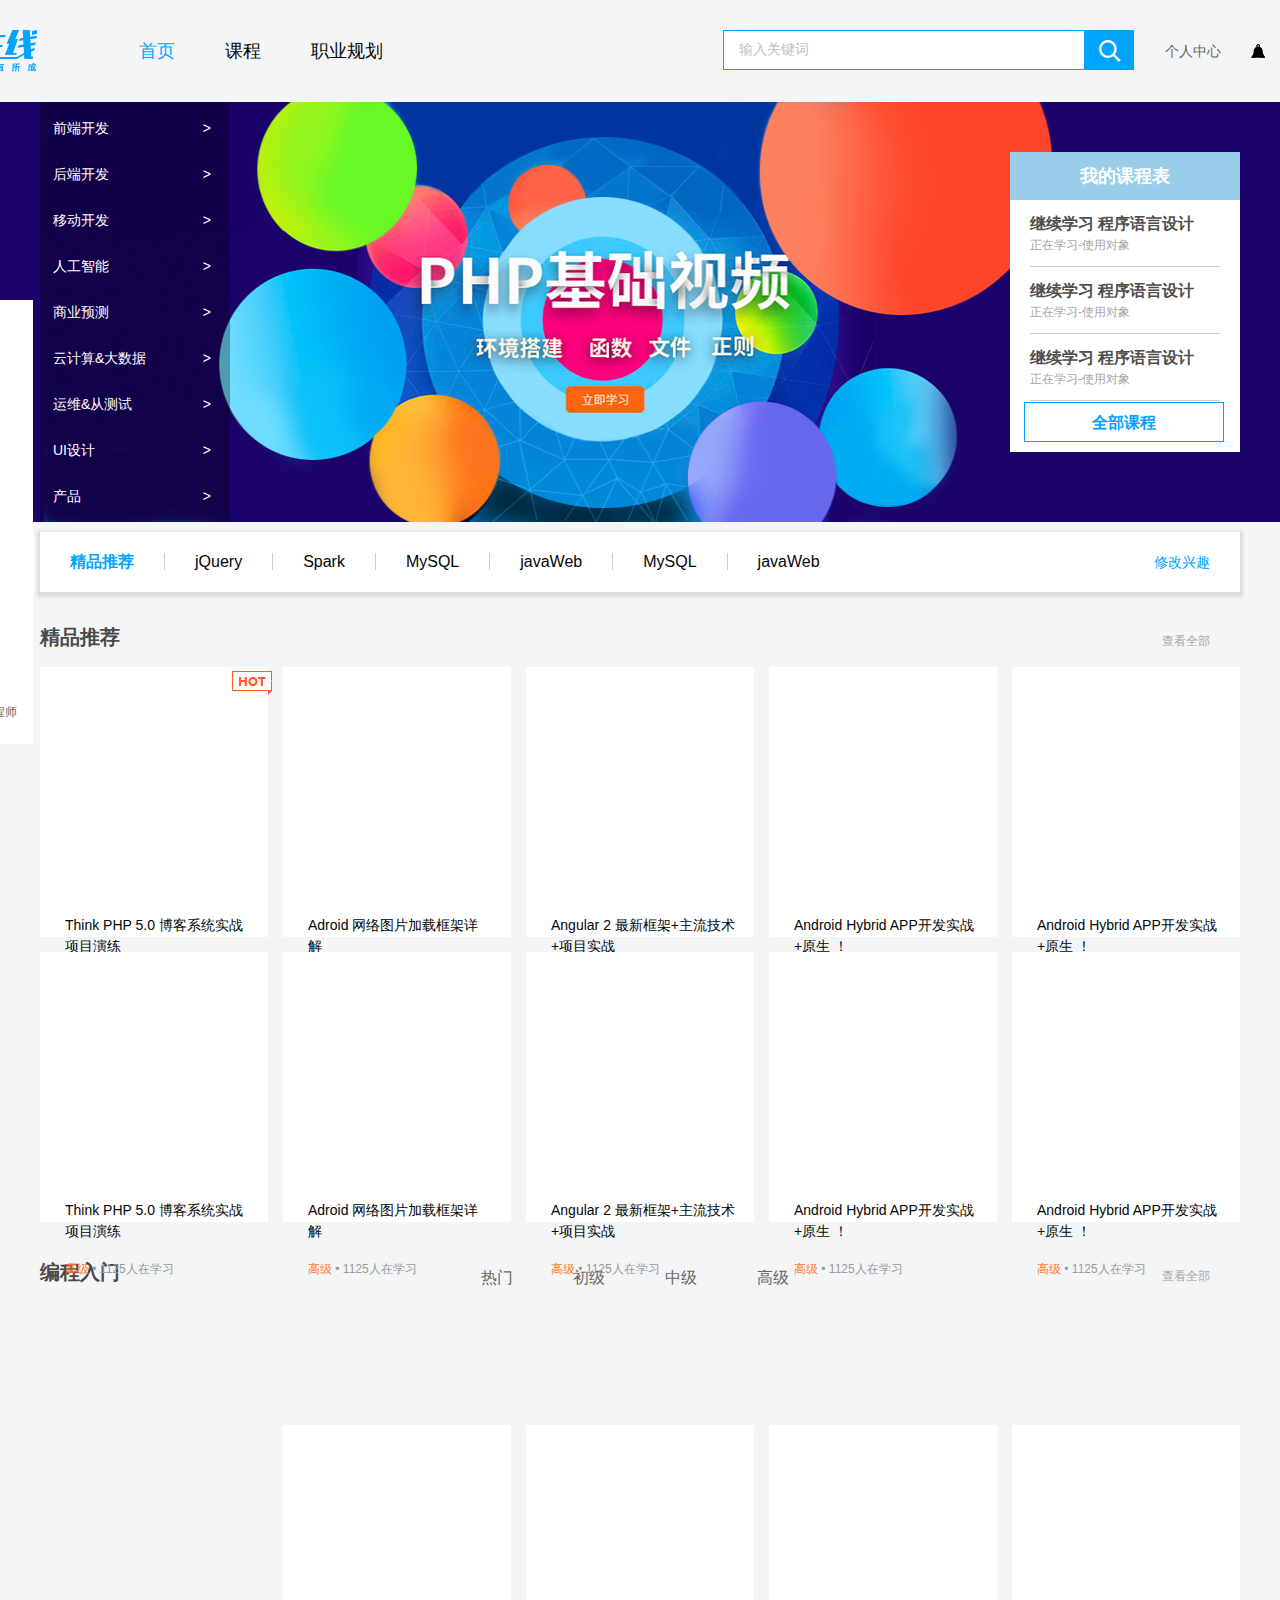
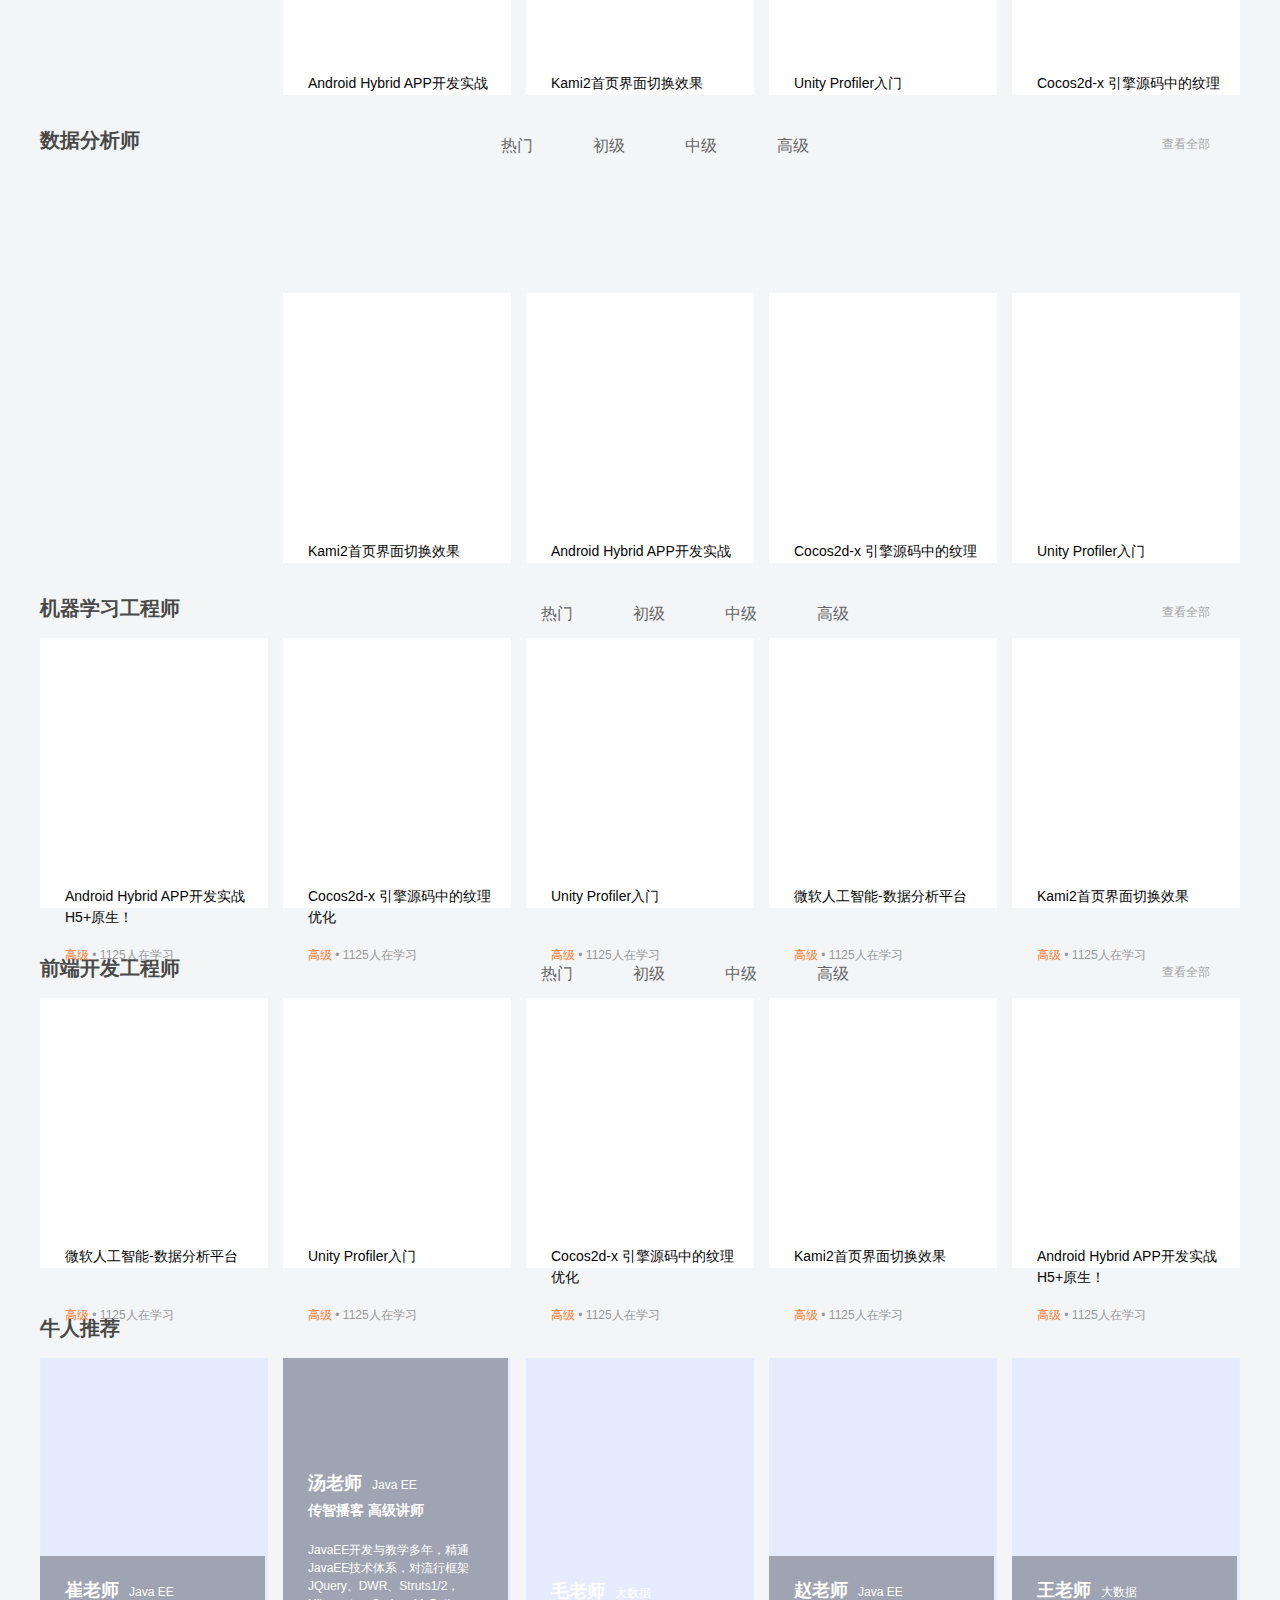
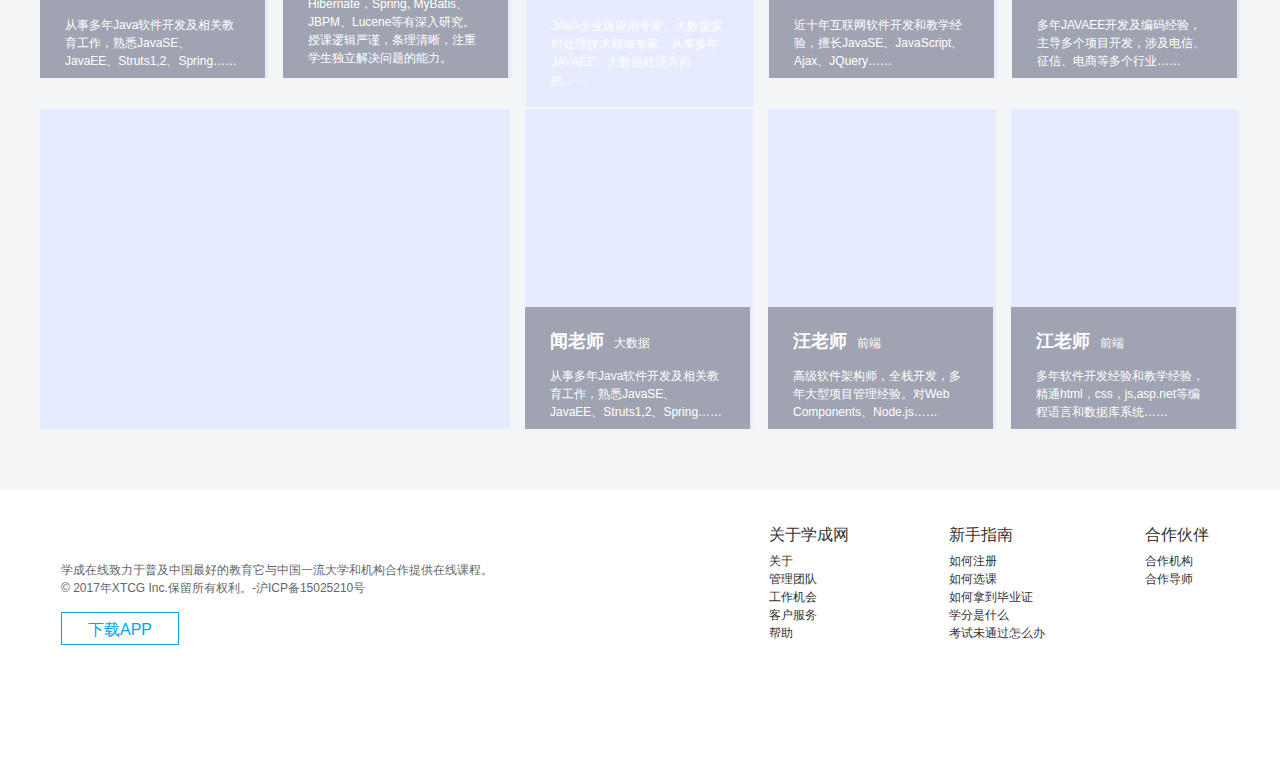
==== index.html @ b1b3535b "提交了master主分支上首页、职业规划、课程介绍页面" ====
<!DOCTYPE html>
<html lang="en">

<head>
    <meta charset="UTF-8">
    <meta http-equiv="X-UA-Compatible" content="IE=edge">
    <meta name="viewport" content="width=device-width, initial-scale=1.0">
    <title>
        学成在线-前端开发、后端开发、移动开发、 人工智能 、商业预测 、云计算&大数据！
    </title>
    <!-- 网站说明 -->
    <meta name="description" content="前端开发、后端开发、移动开发、 人工智能 、商业预测 、云计算&大数据！" />
    <!-- 关键字 -->
    <meta name="keywords" content="前端开发、后端开发、移动开发、 人工智能 、商业预测 、云计算&大数据！" />
    <!-- 字体图标 -->
    <link rel="stylesheet" href="fonts/style.css">
    <!-- 引入初始化样式文件 -->
    <link rel="stylesheet" href="css/base.css">
    <!-- 引入公共样式文件 -->
    <link rel="stylesheet" href="css/common.css">
    <!-- 引入index样式文件 -->
    <link rel="stylesheet" href="css/index.css">
    <!-- 引入jquery文件 -->
    <script src="lib/jquery.min.js"></script>
    <!-- 引入首页JS文件 -->
    <script src="js/index.js"></script>

</head>

<body>
    <!-- header区域star -->
    <div class="header w">
        <!-- logo部分 -->
        <div class="logo">
            <h1>
                <a href="index.html" title="学成在线">学成在线</a>
            </h1>
        </div>
        <!-- 导航栏部分 nav -->
        <div class="nav">
            <ul>
                <li><a href="index.html" class="current">首页</a></li>
                <li><a href="introduction.html">课程</a></li>
                <li><a href="plan.html">职业规划</a></li>
            </ul>
        </div>
        <!-- 搜索模块 -->
        <div class="search">
            <input type="text" value="输入关键词">
            <button><span class="icon-search"></span></button>

        </div>
        <!-- 用户模块 -->
        <div class="personal"> <a href="javascript:;">个人中心</a></div>
        <div class="remind">
            <a href="javascript:;"></a>
        </div>
        <div class="user">
            <a href="javascript:;">
                <img data-lazy-src="images/椭圆头像 7@2x.png" alt=""> qq-lilei</a>
        </div>

    </div>
    <!-- header区域end -->

    <!-- banner部分start -->

    <div class="banner w">
        <ul class="plot">
            <li>
                <img data-lazy-src="images/banner1@2x.png" alt="">
            </li>
        </ul>
        <ol>
        </ol>
        <!-- 侧边导航栏 -->
        <div class="subnav">
            <ul>
                <li><a href="javascript:;">前端开发 </a>
                    <div class="subnav-r">
                        <ul>
                            <li>
                                <a href="javascript:;">jQuery</a>
                                <a href="javascript:;">Spark</a>
                                <a href="javascript:;">MySQL</a>
                            </li>
                        </ul>
                    </div>
                </li>
                <li><a href="javascript:;">后端开发 </a>
                    <div class="subnav-r">
                        <ul>
                            <li>
                                <a href="javascript:;">前端开发</a>
                                <a href="javascript:;">后端开发</a>
                                <a href="javascript:;">移动开发</a>
                            </li>
                        </ul>
                    </div>
                </li>
                <li><a href="javascript:;">移动开发 </a>
                    <div class="subnav-r">
                        <ul>
                            <li>
                                <a href="javascript:;">人工智能</a>
                                <a href="javascript:;">后端开发</a>
                                <a href="javascript:;">移动开发</a>
                            </li>
                        </ul>
                    </div>
                </li>
                <li><a href="javascript:;">人工智能 </a>
                    <div class="subnav-r">
                        <ul>
                            <li>
                                <a href="javascript:;">云计算&大数据</a>
                                <a href="javascript:;">后端开发</a>
                                <a href="javascript:;">移动开发</a>
                            </li>
                        </ul>
                    </div>
                </li>
                <li><a href="javascript:;">商业预测 </a>
                    <div class="subnav-r">
                        <ul>
                            <li>
                                <a href="javascript:;">运维&从测试</a>
                                <a href="javascript:;">后端开发</a>
                                <a href="javascript:;">移动开发</a>
                            </li>
                        </ul>
                    </div>
                </li>
                <li><a href="javascript:;">云计算&大数据  </a>
                    <div class="subnav-r">
                        <ul>
                            <li>
                                <a href="javascript:;">产品</a>
                                <a href="javascript:;">后端开发</a>
                                <a href="javascript:;">移动开发</a>
                            </li>
                        </ul>
                    </div>
                </li>
                <li><a href="javascript:;">运维&从测试  </a>
                    <div class="subnav-r">
                        <ul>
                            <li>
                                <a href="javascript:;">产品</a>
                                <a href="javascript:;">后端开发</a>
                                <a href="javascript:;">UI设计</a>
                            </li>
                        </ul>
                    </div>
                </li>
                <li><a href="javascript:;">UI设计 </a>
                    <div class="subnav-r">
                        <ul>
                            <li>
                                <a href="javascript:;">产品</a>
                                <a href="javascript:;">人工智能</a>
                                <a href="javascript:;">移动开发</a>
                            </li>
                        </ul>
                    </div>
                </li>
                <li><a href="javascript:;">产品 </a>
                    <div class="subnav-r">
                        <ul>
                            <li>
                                <a href="javascript:;">程序语言设计</a>
                                <a href="javascript:;">后端开发</a>
                                <a href="javascript:;">移动开发</a>
                            </li>
                        </ul>
                    </div>
                </li>
            </ul>
        </div>

        <!-- course 课程模块 -->
        <div class="course">
            <h2>我的课程表</h2>
            <div class="bd">
                <ul>
                    <li>
                        <h4>继续学习 程序语言设计</h4>
                        <p>正在学习-使用对象</p>
                    </li>
                    <li>
                        <h4>继续学习 程序语言设计</h4>
                        <p>正在学习-使用对象</p>
                    </li>
                    <li>
                        <h4>继续学习 程序语言设计</h4>
                        <p>正在学习-使用对象</p>
                    </li>
                </ul>
                <a href="javascript:;" class="more">全部课程</a>
            </div>
        </div>
    </div>

    <!-- banner部分end -->
    <!-- 精品推荐模块star -->
    <div class="goods w clearfix">
        <h3>精品推荐</h3>
        <ul>
            <li><a href="javascript:;">jQuery</a></li>
            <li><a href="javascript:;">Spark</a></li>
            <li><a href="javascript:;">MySQL</a></li>
            <li><a href="javascript:;">javaWeb</a></li>
            <li><a href="javascript:;">MySQL</a></li>
            <li><a href="javascript:;">javaWeb</a></li>
        </ul>
        <a href="javascript:;" class="mod">修改兴趣</a>
    </div>
    <!-- 精品推荐模块end -->
    <!--  box 模块star-->
    <div class="box w">
        <div class="box-hd">
            <h3>精品推荐</h3>
            <a href="javascript:;">查看全部</a>
        </div>
        <div class="box-bd">
            <ul class="clearfix">
                <li>
                    <em>
                        <img data-lazy-src="images/hot.png" alt="">
                    </em>
                    <img data-lazy-src="images/精品推荐01.png" alt="">
                    <h4>
                        Think PHP 5.0 博客系统实战项目演练
                    </h4>
                    <div class="info">
                        <span>高级</span> • 1125人在学习
                    </div>
                </li>
                <li>
                    <em>
                        <img data-lazy-src="images/hot.png" alt="">
                    </em>
                    <img data-lazy-src="images/精品推荐02.png" alt="">
                    <h4>
                        Adroid 网络图片加载框架详解
                    </h4>
                    <div class="info">
                        <span>高级</span> • 1125人在学习
                    </div>
                </li>
                <li>
                    <img data-lazy-src="images/精品推荐03.png" alt="">
                    <h4>
                        Angular 2 最新框架+主流技术+项目实战
                    </h4>
                    <div class="info">
                        <span>高级</span> • 1125人在学习
                    </div>
                </li>
                <li>
                    <img data-lazy-src="images/精品推荐04.png" alt="">
                    <h4>
                        Android Hybrid APP开发实战+原生 ！
                    </h4>
                    <div class="info">
                        <span>高级</span> • 1125人在学习
                    </div>
                </li>
                <li>
                    <img data-lazy-src="images/精品推荐05.png" alt="">
                    <h4>
                        Android Hybrid APP开发实战+原生 ！
                    </h4>
                    <div class="info">
                        <span>高级</span> • 1125人在学习
                    </div>
                </li>
                <li>
                    <em>
                        <img data-lazy-src="images/hot.png" alt="">
                    </em>
                    <img data-lazy-src="images/精品推荐01.png" alt="">
                    <h4>
                        Think PHP 5.0 博客系统实战项目演练
                    </h4>
                    <div class="info">
                        <span>高级</span> • 1125人在学习
                    </div>
                </li>
                <li>
                    <em>
                        <img data-lazy-src="images/hot.png" alt="">
                    </em>
                    <img data-lazy-src="images/精品推荐02.png" alt="">
                    <h4>
                        Adroid 网络图片加载框架详解
                    </h4>
                    <div class="info">
                        <span>高级</span> • 1125人在学习
                    </div>
                </li>
                <li>
                    <img data-lazy-src="images/精品推荐03.png" alt="">
                    <h4>
                        Angular 2 最新框架+主流技术+项目实战
                    </h4>
                    <div class="info">
                        <span>高级</span> • 1125人在学习
                    </div>
                </li>
                <li>
                    <img data-lazy-src="images/精品推荐04.png" alt="">
                    <h4>
                        Android Hybrid APP开发实战+原生 ！
                    </h4>
                    <div class="info">
                        <span>高级</span> • 1125人在学习
                    </div>
                </li>
                <li>
                    <img data-lazy-src="images/精品推荐05.png" alt="">
                    <h4>
                        Android Hybrid APP开发实战+原生 ！
                    </h4>
                    <div class="info">
                        <span>高级</span> • 1125人在学习
                    </div>
                </li>

            </ul>
        </div>
    </div>
    <!--  box区域end -->
    <!-- claa-list 区域star -->
    <div class="class-list w clearfix">
        <div class="class-hd">
            <h3>编程入门</h3>
            <ul>
                <li> <a href="javascript:;">热门</a></li>
                <li> <a href="javascript:;">初级</a></li>
                <li> <a href="javascript:;">中级</a></li>
                <li> <a href="javascript:;">高级</a></li>
            </ul>
            <a href="javascript:;">查看全部</a>
        </div>
        <div class="class-bd">
            <div class="class-l">
                <img data-lazy-src="images/PHP入门2.jpg" alt="">
            </div>
            <div class="class-top">
                <img data-lazy-src="images/图层155.jpg" alt="">
            </div>
            <div class="class-r">
                <ul>
                    <li>
                        <img data-lazy-src="images/图层145.jpg" alt="">
                        <h4>
                            Android Hybrid APP开发实战+原生 ！
                        </h4>
                        <div class="into">
                            <span>高级</span> • 1125人在学习
                        </div>
                    </li>
                    <li>
                        <img data-lazy-src="images/图层146.jpg" alt="">
                        <h4>
                            Kami2首页界面切换效果
                        </h4>
                        <div class="into">
                            <span>高级</span> • 1125人在学习
                        </div>
                    </li>
                    <li>
                        <img data-lazy-src="images/图层144.jpg" alt="">
                        <h4>
                            Unity Profiler入门
                        </h4>
                        <div class="into">
                            <span>高级</span> • 1125人在学习
                        </div>
                    </li>
                    <li>
                        <img data-lazy-src="images/图层143.jpg" alt="">
                        <h4>
                            Cocos2d-x 引擎源码中的纹理优化
                        </h4>
                        <div class="into">
                            <span>高级</span> • 1125人在学习
                        </div>
                    </li>

                </ul>
            </div>
        </div>
    </div>
    <div class="class-data w clearfix">
        <div class="class-hd">
            <h3>数据分析师</h3>
            <ul>
                <li> <a href="javascript:;">热门</a></li>
                <li> <a href="javascript:;">初级</a></li>
                <li> <a href="javascript:;">中级</a></li>
                <li> <a href="javascript:;">高级</a></li>
            </ul>
            <a href="javascript:;">查看全部</a>
        </div>
        <div class="class-bd">
            <div class="class-l">
                <img data-lazy-src="images/PHP入门.jpg" alt="">
            </div>
            <div class="class-top">
                <img data-lazy-src="images/python.jpg" alt="">
            </div>
            <div class="class-r">
                <ul>
                    <li>
                        <img data-lazy-src="images/图层146.jpg" alt="">
                        <h4>
                            Kami2首页界面切换效果
                        </h4>
                        <div class="into">
                            <span>高级</span> • 1125人在学习
                        </div>
                    </li>
                    <li>
                        <img data-lazy-src="images/图层145.jpg" alt="">
                        <h4>
                            Android Hybrid APP开发实战+原生 ！
                        </h4>
                        <div class="into">
                            <span>高级</span> • 1125人在学习
                        </div>
                    </li>
                    <li>
                        <img data-lazy-src="images/图层143.jpg" alt="">
                        <h4>
                            Cocos2d-x 引擎源码中的纹理优化
                        </h4>
                        <div class="into">
                            <span>高级</span> • 1125人在学习
                        </div>
                    </li>
                    <li>
                        <img data-lazy-src="images/图层144.jpg" alt="">
                        <h4>
                            Unity Profiler入门
                        </h4>
                        <div class="into">
                            <span>高级</span> • 1125人在学习
                        </div>
                    </li>

                </ul>
            </div>
        </div>
    </div>
    <div class="class-machine w clearfix">
        <div class="class-hd">
            <h3>机器学习工程师</h3>
            <ul>
                <li> <a href="javascript:;">热门</a></li>
                <li> <a href="javascript:;">初级</a></li>
                <li> <a href="javascript:;">中级</a></li>
                <li> <a href="javascript:;">高级</a></li>
            </ul>
            <a href="javascript:;">查看全部</a>
        </div>
        <div class="box-bd">
            <ul>
                <li>
                    <img data-lazy-src="images/图层145.jpg" alt="">
                    <h4>
                        Android Hybrid APP开发实战 H5+原生！
                    </h4>
                    <div class="info">
                        <span>高级</span> • 1125人在学习
                    </div>
                </li>
                <li>
                    <img data-lazy-src="images/图层143.jpg" alt="">
                    <h4>
                        Cocos2d-x 引擎源码中的纹理优化
                    </h4>
                    <div class="info">
                        <span>高级</span> • 1125人在学习
                    </div>
                </li>
                <li>
                    <img data-lazy-src="images/图层144.jpg" alt="">
                    <h4>
                        Unity Profiler入门
                    </h4>
                    <div class="info">
                        <span>高级</span> • 1125人在学习
                    </div>
                </li>
                <li>
                    <img data-lazy-src="images/图层142.jpg" alt="">
                    <h4>
                        微软人工智能-数据分析平台
                    </h4>
                    <div class="info">
                        <span>高级</span> • 1125人在学习
                    </div>
                </li>
                <li>
                    <img data-lazy-src="images/图层146.jpg" alt="">
                    <h4>
                        Kami2首页界面切换效果
                    </h4>
                    <div class="info">
                        <span>高级</span> • 1125人在学习
                    </div>
                </li>
            </ul>
        </div>
    </div>
    <div class="class-open w clearfix">
        <div class="class-hd">
            <h3>前端开发工程师</h3>
            <ul>
                <li> <a href="javascript:;">热门</a></li>
                <li> <a href="javascript:;">初级</a></li>
                <li> <a href="javascript:;">中级</a></li>
                <li> <a href="javascript:;">高级</a></li>
            </ul>
            <a href="javascript:;">查看全部</a>
        </div>
        <div class="box-bd">
            <ul>
                <li>
                    <img data-lazy-src="images/图层142.jpg" alt="">
                    <h4>
                        微软人工智能-数据分析平台
                    </h4>
                    <div class="info">
                        <span>高级</span> • 1125人在学习
                    </div>
                </li>
                <li>
                    <img data-lazy-src="images/图层144.jpg" alt="">
                    <h4>
                        Unity Profiler入门
                    </h4>
                    <div class="info">
                        <span>高级</span> • 1125人在学习
                    </div>
                </li>
                <li>
                    <img data-lazy-src="images/图层143.jpg" alt="">
                    <h4>
                        Cocos2d-x 引擎源码中的纹理优化
                    </h4>
                    <div class="info">
                        <span>高级</span> • 1125人在学习
                    </div>
                </li>

                <li>
                    <img data-lazy-src="images/图层146.jpg" alt="">
                    <h4>
                        Kami2首页界面切换效果
                    </h4>
                    <div class="info">
                        <span>高级</span> • 1125人在学习
                    </div>
                </li>
                <li>
                    <img data-lazy-src="images/图层145.jpg" alt="">
                    <h4>
                        Android Hybrid APP开发实战 H5+原生！
                    </h4>
                    <div class="info">
                        <span>高级</span> • 1125人在学习
                    </div>
                </li>
            </ul>
        </div>
    </div>
    <!-- claa-list 区域end -->
    <!-- 牛人推荐 str -->
    <div class="famous w clearfix">
        <div class="box-hd">
            <h3>牛人推荐</h3>
        </div>
        <div class="famous-bd">
            <ul>
                <li><img data-lazy-src="images/导师3.png" alt="">
                    <div class="detail">
                        <span><em>崔老师</em>Java EE</span>
                        <p>从事多年Java软件开发及相关教育工作，熟悉JavaSE、JavaEE、Struts1,2、Spring……</p>
                    </div>
                </li>
                <li><img data-lazy-src="images/导师3.png" alt="">
                    <div class="detail">
                        <span><em>汤老师</em>Java EE</span>
                        <em>传智播客 高级讲师</em>
                        <p>JavaEE开发与教学多年，精通JavaEE技术体系，对流行框架JQuery、DWR、Struts1/2，Hibernate，Spring, MyBatis、JBPM、Lucene等有深入研究。授课逻辑严谨，条理清晰，注重学生独立解决问题的能力。</p>
                    </div>
                </li>
                <li><img data-lazy-src="images/导师3.png" alt="">
                    <div class="detail">
                        <span><em>毛老师</em>大数据</span>
                        <p>JAVA企业级应用专家、大数据实时处理技术领域专家。从事多年JAVAEE、大数据处理方向的……</p>
                    </div>
                </li>
                <li><img data-lazy-src="images/导师3.png" alt="">
                    <div class="detail">
                        <span><em>赵老师</em>Java EE</span>
                        <p>近十年互联网软件开发和教学经验，擅长JavaSE、JavaScript、Ajax、JQuery……</p>
                    </div>
                </li>
                </li>
                <li><img data-lazy-src="images/导师3.png" alt="">
                    <div class="detail">
                        <span><em>王老师</em>大数据</span>
                        <p>多年JAVAEE开发及编码经验，主导多个项目开发，涉及电信、征信、电商等多个行业……</p>
                    </div>
                </li>
                </li>
                <li><img data-lazy-src="images/牛人推荐banner@2x.png" alt=""></li>
                <li><img data-lazy-src="images/导师3.png" alt="">
                    <div class="detail">
                        <span><em>闻老师</em>大数据</span>
                        <p>从事多年Java软件开发及相关教育工作，熟悉JavaSE、JavaEE、Struts1,2、Spring……</p>
                    </div>
                </li>
                <li><img data-lazy-src="images/导师3.png" alt="">
                    <div class="detail">
                        <span><em>汪老师</em>前端</span>
                        <p>高级软件架构师，全栈开发，多年大型项目管理经验。对Web Components、Node.js……</p>
                    </div>
                </li>
                <li><img data-lazy-src="images/导师3.png" alt="">
                    <div class="detail">
                        <span><em>江老师</em>前端</span>
                        <p>多年软件开发经验和教学经验，精通html，css，js,asp.net等编程语言和数据库系统……</p>
                    </div>
                </li>

            </ul>
        </div>
    </div>
    <!-- 牛人推荐 end -->
    <!-- 侧边导航栏 -->
    <div class="fixedtool">
        <ul>
            <li>编程入门</li>
            <li class="current">数据分析师 </li>
            <li>机器学习工程师</li>
            <li>前端开发工程师</li>
            <li>人工智能工程师</li>
            <li>全栈工程师 </li>
            <li>iOS工程师</li>
            <li>vr开发者</li>
            <li>深度学习</li>
            <li>商业预测分析师</li>
            <li>Android开发工程师</li>
        </ul>
    </div>
    <!-- footer区域star -->
    <footer>
        <div class="w">
            <div class="copyright">
                <img data-lazy-src="images/logo@2x.png" alt="">
                <p>学成在线致力于普及中国最好的教育它与中国一流大学和机构合作提供在线课程。<br> © 2017年XTCG Inc.保留所有权利。-沪ICP备15025210号</p>
                <a href="javascript:;" class="app">下载APP</a>
            </div>
            <div class="links">
                <dl>
                    <dt>关于学成网</dt>
                    <dd><a href="javascript:;">关于</a></dd>
                    <dd><a href="javascript:;">管理团队</a></dd>
                    <dd><a href="javascript:;">工作机会</a></dd>
                    <dd><a href="javascript:;">客户服务</a></dd>
                    <dd><a href="javascript:;">帮助</a></dd>
                </dl>
                <dl>
                    <dt>新手指南</dt>
                    <dd><a href="javascript:;">如何注册</a></dd>
                    <dd><a href="javascript:;">如何选课</a></dd>
                    <dd><a href="javascript:;">如何拿到毕业证</a></dd>
                    <dd><a href="javascript:;">学分是什么</a></dd>
                    <dd><a href="javascript:;">考试未通过怎么办</a></dd>
                </dl>
                <dl>
                    <dt>合作伙伴</dt>
                    <dd><a href="javascript:;">合作机构</a></dd>
                    <dd><a href="javascript:;">合作导师</a></dd>
                </dl>
            </div>
        </div>
    </footer>
    <!-- foolter区域end -->
    <script src="lib/EasyLazyload.min.js"></script>
    <script>
        lazyLoadInit({
            showTime: 300,
            onLoadBackEnd: function(i, e) {
                console.log("onLoadBackEnd:" + i);
            },
            onLoadBackStart: function(i, e) {
                console.log("onLoadBackStart:" + i);
            }
        });
    </script>
</body>

</html>
---- fonts/style.css ----
@font-face {
    font-family: 'icomoon';
    src: url('icomoon.eot?v3xi9y');
    src: url('icomoon.eot?v3xi9y#iefix') format('embedded-opentype'), url('icomoon.ttf?v3xi9y') format('truetype'), url('icomoon.woff?v3xi9y') format('woff'), url('icomoon.svg?v3xi9y#icomoon') format('svg');
    font-weight: normal;
    font-style: normal;
    font-display: block;
}

[class^="icon-"],
[class*=" icon-"] {
    /* use !important to prevent issues with browser extensions that change fonts */
    font-family: 'icomoon' !important;
    /* speak: never; */
    font-style: normal;
    font-weight: normal;
    font-variant: normal;
    text-transform: none;
    line-height: 1;
    /* Better Font Rendering =========== */
    -webkit-font-smoothing: antialiased;
    -moz-osx-font-smoothing: grayscale;
}

.icon-edit-pencil:before {
    content: "\e900";
}

.icon-home:before {
    content: "\e901";
}

.icon-search:before {
    content: "\e902";
}

.icon-upload:before {
    content: "\e903";
}
---- css/base.css ----
/* 把我们所有标签的内外边距清零 */
* {
    margin: 0;
    padding: 0;
    /* css3盒子模型 */
    box-sizing: border-box;
}
/* em 和 i 斜体的文字不倾斜 */
em,
i {
    font-style: normal
}
/* 去掉li 的小圆点 */
li {
    list-style: none
}

img {
    /* border 0 照顾低版本浏览器 如果 图片外面包含了链接会有边框的问题 */
    border: 0;
    /* 取消图片底侧有空白缝隙的问题 */
    vertical-align: middle
}

button {
    /* 当我们鼠标经过button 按钮的时候，鼠标变成小手 */
    cursor: pointer
}

a {
    color: #666;
    text-decoration: none
}

a:hover {
    color: #c81623
}

button,
input {
    /* "\5B8B\4F53" 就是宋体的意思 这样浏览器兼容性比较好 */
    font-family: Microsoft YaHei, Heiti SC, tahoma, arial, Hiragino Sans GB, "\5B8B\4F53", sans-serif;
    /* 默认有灰色边框我们需要手动去掉 */
    border: 0; 
    outline: none;
}

body {
    /* CSS3 抗锯齿形 让文字显示的更加清晰 */
    -webkit-font-smoothing: antialiased;
    background-color: #fff;
    font: 12px/1.5 Microsoft YaHei, Heiti SC, tahoma, arial, Hiragino Sans GB, "\5B8B\4F53", sans-serif;
    color: #666
}

.hide,
.none {
    display: none
}
/* 清除浮动 */
.clearfix:after {
    visibility: hidden;
    clear: both;
    display: block;
    content: "";
    height: 0
}

.clearfix {
    *zoom: 1
}
---- css/common.css ----
body {
    background-color: #F3F5F7;
}

.w {
    width: 1200px;
    margin: 0 auto;
}

.header {
    position: relative;
    height: 42px;
    margin: 30px auto;
}

.logo a {
    display: block;
    width: 199px;
    height: 59px;
    background: url(../images/logo@2x.png) no-repeat;
    text-indent: -9999px;
    overflow: hidden;
}

.logo {
    position: absolute;
    left: -199px;
    width: 199px;
    height: 59px;
}

.nav {
    float: left;
    margin-left: 74px;
}

.nav ul li {
    float: left;
    margin: 0 15px;
}

.nav ul li a {
    display: block;
    height: 42px;
    padding: 0 10px;
    line-height: 42px;
    font-size: 18px;
    color: #050505;
}

.nav ul li a:hover {
    border-bottom: 2px solid #00a4ff;
    color: #00a4ff;
}


/* search搜索模块 */

.search {
    position: relative;
    float: left;
    width: 411px;
    height: 40px;
    margin-left: 315px;
}

.search input {
    float: left;
    width: 361px;
    height: 40px;
    border: 1px solid #00a4ff;
    border-right: 0;
    color: #bfbfbf;
    font-size: 14px;
    padding-left: 15px;
}

.search button {
    float: left;
    width: 50px;
    height: 40px;
    background-color: #00a4ff;
}

.search span {
    position: absolute;
    right: 16px;
    top: 10px;
    width: 19px;
    height: 19px;
    color: #fff;
    font-size: 22px;
}


/* user模块 */

.personal {
    float: left;
    margin-left: 31px;
    font-size: 14px;
    line-height: 42px;
    color: #666;
}

.remind {
    position: absolute;
    right: -27px;
    cursor: pointer;
    top: 14px;
    width: 16px;
    height: 14px;
    background: url(..//images/提醒@2x.png) no-repeat;
}

.user a {
    color: #666;
}

.personal a {
    color: #666;
}

.user {
    position: absolute;
    right: -137px;
    top: 6px;
    font-size: 14px;
    color: #666;
}


/* header区域end */


/* footer 模块 */

footer {
    height: 273px;
    background-color: #fff;
}

.footer .w {
    padding-top: 35px;
}

.copyright {
    float: left;
    margin-top: 33px;
    margin-left: 21px;
}

.copyright p {
    font-size: 12px;
    color: #666;
    margin: 20px 0 15px 0;
}

.copyright .app {
    display: block;
    width: 118px;
    height: 33px;
    border: 1px solid #00a4ff;
    text-align: center;
    line-height: 33px;
    color: #00a4ff;
    font-size: 16px;
}

.links {
    float: right;
    margin-top: 33px;
    margin-right: 31px;
}

.links dl {
    float: left;
    margin-left: 100px;
}

.links dl dt {
    font-size: 16px;
    color: #333;
    margin-bottom: 5px;
}

.links dl dd a {
    color: #333;
    font-size: 12px;
}
---- css/index.css ----
/* banner区域 */

.nav .current {
    color: #00a4ff;
}

.banner {
    position: relative;
    height: 420px;
    margin: 0 auto;
}

.plot {
    position: absolute;
    float: left;
    left: -360px;
    width: 1920px;
}

.banner .plot li {
    float: left;
    width: 1920px;
    height: 420px;
}

.banner img {
    width: 100%;
    height: 100%;
}

.subnav .current {
    color: #00a4ff;
}

.subnav {
    position: absolute;
    left: 0px;
    top: 0;
    width: 190px;
    height: 420px;
    padding: 3px 0;
    background: rgba(0, 0, 0, 0.3);
}

.subnav>ul>li {
    height: 46px;
    margin-left: 3px;
}

.subnav>ul>li>a {
    display: block;
    width: 188px;
    padding: 0 10px;
    padding-top: 13px;
    font-size: 14px;
    color: #fff;
    transition: all .5s;
}

.subnav>ul>li>a::after {
    content: '>';
    float: right;
    margin-right: 10px;
}

.subnav>ul>li:hover>a {
    margin-left: 15px;
    color: #00a4ff;
}

.subnav>ul>li:hover {
    background-color: rgba(0, 0, 0, .5);
}

.subnav-r>ul>li {
    display: none;
    position: absolute;
    left: 190px;
    top: 0;
    background-color: #fff;
    width: 420px;
    height: 420px;
    padding-left: 20px;
}

.subnav-r {
    display: inline-block;
    padding: 0 10px;
    font-size: 16px;
}

.subnav-r>li>a:hover {
    color: #00a4ff;
}


/* 课程模块 */

.course {
    position: absolute;
    top: 50px;
    right: 0;
    width: 230px;
    height: 300px;
    background-color: #fff;
}

.course h2 {
    height: 48px;
    background-color: #9bceea;
    text-align: center;
    line-height: 48px;
    font-size: 18px;
    color: #fff;
}

.bd {
    padding: 0 20px;
}

.bd ul li {
    cursor: pointer;
    padding: 12px 0;
    border-bottom: 1px solid #ccc;
}

.bd ul li h4 {
    font-size: 16px;
    color: #4e4e4e;
}

.bd ul li p {
    font-size: 12px;
    color: #a5a5a5;
}

.bd ul li:hover p {
    color: #00a4ff;
}

.bd ul li:hover h4 {
    color: #00a4ff;
}

.bd .more {
    position: absolute;
    bottom: 10px;
    left: 14px;
    width: 200px;
    height: 40px;
    text-align: center;
    color: #00a4ff;
    font-size: 16px;
    font-weight: 700;
    line-height: 40px;
    border: 1px solid #00A4FF;
}


/* 精品推荐模块star */

.goods {
    height: 60px;
    background-color: #fff;
    margin-top: 10px;
    box-shadow: 0 2px 3px 3px rgba(0, 0, 0, 0.1);
    line-height: 60px;
}

.goods h3 {
    float: left;
    margin-left: 30px;
    font-size: 16px;
    color: #00a4ff;
}

.goods ul {
    float: left;
    margin-left: 30px;
}

.goods ul li {
    float: left;
    cursor: pointer;
}

.goods ul li a {
    padding: 0 30px;
    font-size: 16px;
    color: #050505;
    border-left: 1px solid #ccc;
}

.goods ul li:hover a {
    color: #00a4ff;
}

.mod {
    float: right;
    margin-right: 30px;
    font-size: 14px;
    color: #00a4ff;
}


/* 精品推荐模块end */


/* box区域star */

.box {
    margin-top: 30px;
}

.box-hd {
    height: 45px;
}

.box-hd h3 {
    float: left;
    font-size: 20px;
    color: #494949;
}

.box-hd a {
    float: right;
    font-size: 12px;
    color: #a5a5a5;
    margin-top: 10px;
    margin-right: 30px;
}

.box-bd ul {
    width: 1225px;
}

.box-bd ul li {
    position: relative;
    cursor: pointer;
    float: left;
    width: 228px;
    height: 270px;
    background-color: #fff;
    margin-right: 15px;
    margin-bottom: 15px;
}

.box-bd ul li>img {
    width: 100%;
}

.box-bd ul li h4 {
    display: block;
    width: 184px;
    height: 40px;
    margin: 20px 20px 20px 25px;
    font-size: 14px;
    color: #050505;
    font-weight: 400;
}

.box-bd ul li em {
    position: absolute;
    top: 4px;
    right: -4px;
}

.box-bd .info {
    margin: 0 20px 0 25px;
    font-size: 12px;
    color: #999;
}

.box-bd .info span {
    color: #ff7c2d;
}


/* box区域end */


/* claa-list 区域star */

.class-list {
    margin-top: 20px;
}

.class-hd {
    height: 45px;
}

.class-hd h3 {
    float: left;
    font-size: 20px;
    color: #494949;
}

.class-hd ul {
    float: left;
    margin-left: 331px;
}

.class-hd ul li {
    float: left;
}

.class-hd ul li>a {
    padding: 0 30px;
    font-size: 16px;
    line-height: 42px;
}

.class-hd>a {
    float: right;
    font-size: 12px;
    color: #a5a5a5;
    margin-top: 10px;
    margin-right: 30px;
}

.class-bd {
    height: 392px;
}

.class-l {
    float: left;
    cursor: pointer;
    height: 392px;
    width: 228px;
}

.class-top {
    float: left;
    cursor: pointer;
    width: 957px;
    height: 100px;
    margin-left: 15px;
}

.class-r {
    float: left;
    width: 972px;
}

.class-r ul {
    float: left;
}

.class-r ul {
    overflow: hidden;
    width: 1201px;
    margin-top: 23px;
}

.class-r ul li {
    position: relative;
    cursor: pointer;
    float: left;
    width: 228px;
    height: 270px;
    background-color: #fff;
    margin-left: 15px;
}

.class-r ul li>img {
    width: 100%;
}

.class-r ul li h4 {
    display: block;
    width: 184px;
    height: 40px;
    margin: 20px 20px 20px 25px;
    font-size: 14px;
    color: #050505;
    font-weight: 400;
}

.class-r ul li em {
    position: absolute;
    top: 4px;
    right: -4px;
}

.class-r .into {
    margin: 0 20px 0 25px;
    font-size: 12px;
    color: #999;
}

.class-r .into span {
    color: #ff7c2d;
}

.class-data,
.class-machine,
.class-open,
.famous {
    margin-top: 30px;
}


/* claa-list 区域end  */


/* 牛人推荐 str  */

.famous {
    margin-bottom: 60px;
}

.famous-bd {
    float: left;
    height: 672px;
}

.famous-bd ul {
    float: left;
    width: 1225px;
}

.famous-bd ul li {
    position: relative;
    float: left;
    width: 228px;
    height: 320px;
    margin-right: 15px;
    margin-bottom: 31px;
    background-color: #e6ebff;
    cursor: pointer;
}

.famous-bd ul li img {
    width: 100%;
    height: 100%;
}

.famous-bd ul li .detail {
    position: absolute;
    left: 0;
    bottom: 0;
    width: 225px;
    height: 122px;
    font-size: 12px;
    color: #fff;
    padding-left: 25px;
    background-color: rgba(0, 0, 0, .3);
}

.famous-bd ul li .detail span {
    display: block;
    margin-top: 21px;
    margin-bottom: 12px;
}

.famous-bd ul li .detail em {
    font-size: 18px;
    font-weight: 700;
    margin-right: 10px;
}

.famous-bd ul li .detail p {
    width: 175px;
    height: 54px;
}

.famous-bd ul li:nth-child(2) .detail {
    width: 225px;
    height: 320px;
}

.famous-bd ul li:nth-child(2) .detail>em {
    display: inline-block;
    font-size: 14px;
    padding-bottom: 20px;
}

.famous-bd ul li:nth-child(2) .detail span {
    display: block;
    margin-top: 112px;
    margin-bottom: 3px;
}

.famous-bd ul li:nth-child(2) .detail p {
    width: 175px;
    height: 132px;
}

.famous-bd ul li:nth-child(3) {
    height: 349px;
    margin-bottom: 2px;
}

.famous-bd ul li:nth-child(3) .detail {
    bottom: 28px;
    background-color: rgba(0, 0, 0, 0)
}

.famous-bd ul li:nth-child(6) {
    width: 470px;
}


/* 牛人推荐 end  */


/*侧边导航lan*/

.fixedtool {
    position: fixed;
    top: 300px;
    left: 50%;
    margin-left: -737px;
    width: 130px;
    background-color: #fff;
}

.fixedtool ul {
    padding: 13px 10px 13px 13px;
}

.fixedtool li {
    padding: 10px 0;
    font-size: 12px;
    cursor: pointer;
}

.fixedtool .current {
    color: #00A4FF;
}
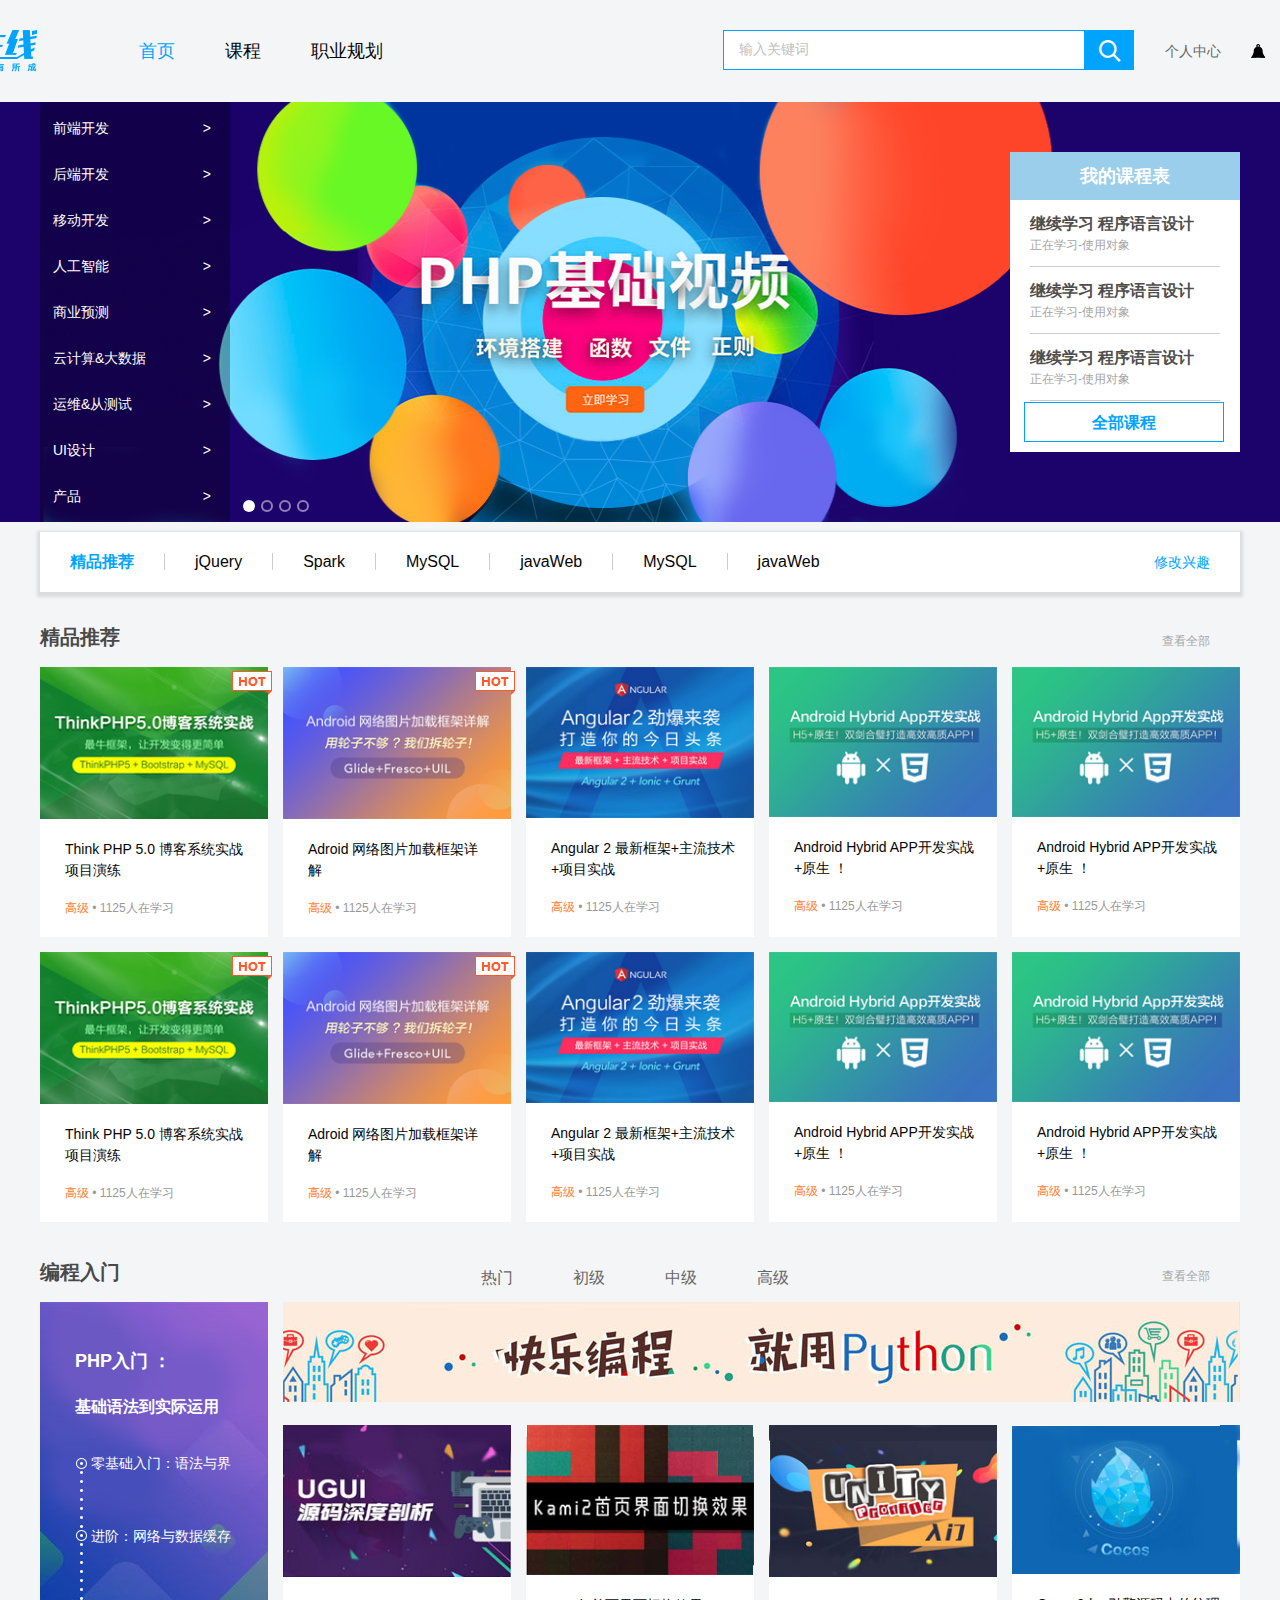
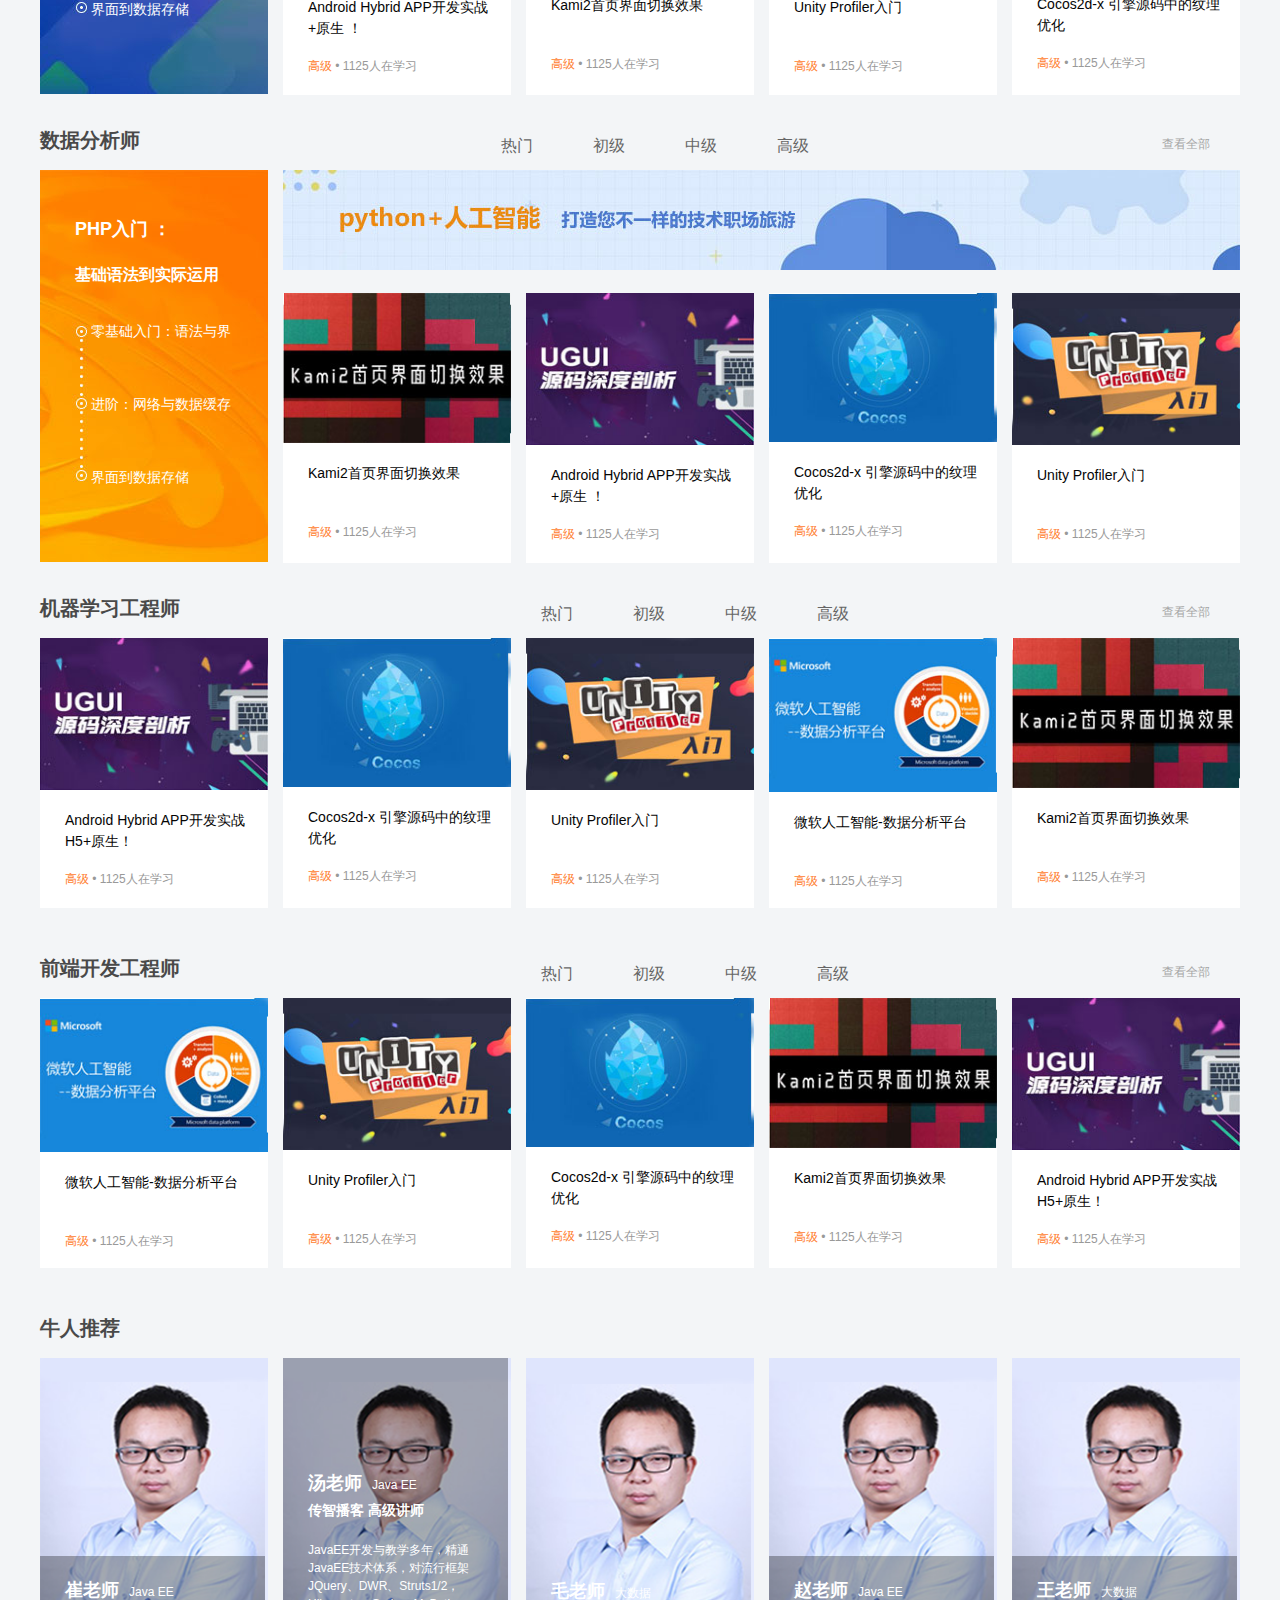
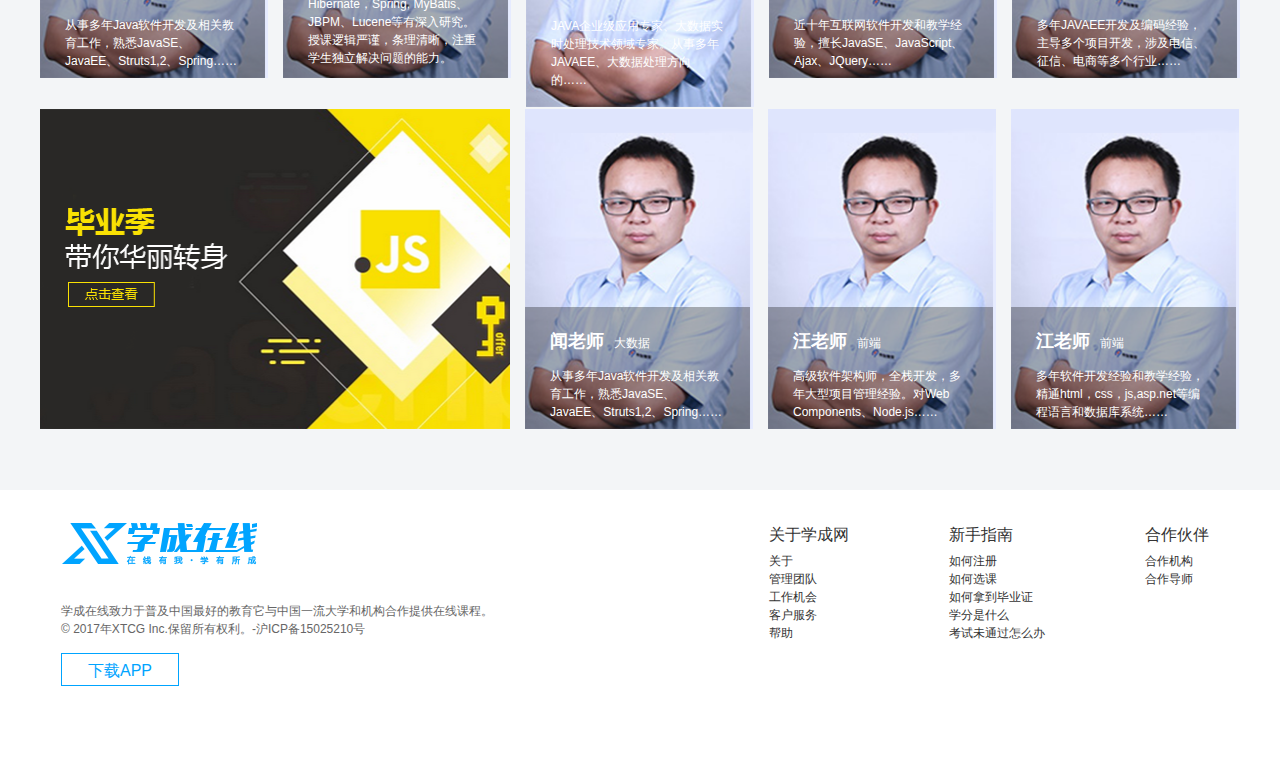
==== commit 3c814b2b: "9.22/11:55最新合并，添加了个人中心模块" ====
--- a/index.html
+++ b/index.html
@@ -4,7 +4,7 @@
 <head>
     <meta charset="UTF-8">
     <meta http-equiv="X-UA-Compatible" content="IE=edge">
-    <meta name="viewport" content="width=device-width, initial-scale=1.0">
+    <meta name="viewport" content="width=device-width, initial-scale=0.8">
     <title>
         学成在线-前端开发、后端开发、移动开发、 人工智能 、商业预测 、云计算&大数据！
     </title>
@@ -28,7 +28,6 @@
 </head>
 
 <body>
-    <!-- header区域star -->
     <div class="header w">
         <!-- logo部分 -->
         <div class="logo">
@@ -51,13 +50,13 @@
 
         </div>
         <!-- 用户模块 -->
-        <div class="personal"> <a href="javascript:;">个人中心</a></div>
+        <div class="personal"> <a href="set.html">个人中心</a></div>
         <div class="remind">
             <a href="javascript:;"></a>
         </div>
         <div class="user">
             <a href="javascript:;">
-                <img data-lazy-src="images/椭圆头像 7@2x.png" alt=""> qq-lilei</a>
+                <img src="images/椭圆头像 7@2x.png" alt=""> qq-lilei</a>
         </div>
 
     </div>
@@ -65,13 +64,30 @@
 
     <!-- banner部分start -->
 
-    <div class="banner w">
-        <ul class="plot">
-            <li>
-                <img data-lazy-src="images/banner1@2x.png" alt="">
-            </li>
-        </ul>
-        <ol>
+    <div class="banner w clearfix">
+        <!-- 左侧按钮 -->
+        <a href="javascript:;" class="arrow-l">
+       &lt; </a>
+        <!-- 右侧按钮 -->
+        <a href="javascript:;" class="arrow-r"> > </a>
+        <div class="focus">
+            <ul class="plot">
+                <li>
+                    <img src="images/banner1@2x.png" alt="">
+                </li>
+                <li>
+                    <img src="images/banner2.jpg" alt="">
+                </li>
+                <li>
+                    <img src="images/banner3.jpg" alt="">
+                </li>
+                <li>
+                    <img src="images/banner4.jpg" alt="">
+                </li>
+            </ul>
+        </div>
+        <ol class="circle">
+
         </ol>
         <!-- 侧边导航栏 -->
         <div class="subnav">
@@ -226,9 +242,9 @@
             <ul class="clearfix">
                 <li>
                     <em>
-                        <img data-lazy-src="images/hot.png" alt="">
+                        <img src="images/hot.png" alt="">
                     </em>
-                    <img data-lazy-src="images/精品推荐01.png" alt="">
+                    <img src="images/精品推荐01.png" alt="">
                     <h4>
                         Think PHP 5.0 博客系统实战项目演练
                     </h4>
@@ -238,9 +254,9 @@
                 </li>
                 <li>
                     <em>
-                        <img data-lazy-src="images/hot.png" alt="">
+                        <img src="images/hot.png" alt="">
                     </em>
-                    <img data-lazy-src="images/精品推荐02.png" alt="">
+                    <img src="images/精品推荐02.png" alt="">
                     <h4>
                         Adroid 网络图片加载框架详解
                     </h4>
@@ -249,7 +265,7 @@
                     </div>
                 </li>
                 <li>
-                    <img data-lazy-src="images/精品推荐03.png" alt="">
+                    <img src="images/精品推荐03.png" alt="">
                     <h4>
                         Angular 2 最新框架+主流技术+项目实战
                     </h4>
@@ -258,7 +274,7 @@
                     </div>
                 </li>
                 <li>
-                    <img data-lazy-src="images/精品推荐04.png" alt="">
+                    <img src="images/精品推荐04.png" alt="">
                     <h4>
                         Android Hybrid APP开发实战+原生 ！
                     </h4>
@@ -267,7 +283,7 @@
                     </div>
                 </li>
                 <li>
-                    <img data-lazy-src="images/精品推荐05.png" alt="">
+                    <img src="images/精品推荐05.png" alt="">
                     <h4>
                         Android Hybrid APP开发实战+原生 ！
                     </h4>
@@ -277,9 +293,9 @@
                 </li>
                 <li>
                     <em>
-                        <img data-lazy-src="images/hot.png" alt="">
+                        <img src="images/hot.png" alt="">
                     </em>
-                    <img data-lazy-src="images/精品推荐01.png" alt="">
+                    <img src="images/精品推荐01.png" alt="">
                     <h4>
                         Think PHP 5.0 博客系统实战项目演练
                     </h4>
@@ -289,9 +305,9 @@
                 </li>
                 <li>
                     <em>
-                        <img data-lazy-src="images/hot.png" alt="">
+                        <img src="images/hot.png" alt="">
                     </em>
-                    <img data-lazy-src="images/精品推荐02.png" alt="">
+                    <img src="images/精品推荐02.png" alt="">
                     <h4>
                         Adroid 网络图片加载框架详解
                     </h4>
@@ -300,7 +316,7 @@
                     </div>
                 </li>
                 <li>
-                    <img data-lazy-src="images/精品推荐03.png" alt="">
+                    <img src="images/精品推荐03.png" alt="">
                     <h4>
                         Angular 2 最新框架+主流技术+项目实战
                     </h4>
@@ -309,7 +325,7 @@
                     </div>
                 </li>
                 <li>
-                    <img data-lazy-src="images/精品推荐04.png" alt="">
+                    <img src="images/精品推荐04.png" alt="">
                     <h4>
                         Android Hybrid APP开发实战+原生 ！
                     </h4>
@@ -318,7 +334,7 @@
                     </div>
                 </li>
                 <li>
-                    <img data-lazy-src="images/精品推荐05.png" alt="">
+                    <img src="images/精品推荐05.png" alt="">
                     <h4>
                         Android Hybrid APP开发实战+原生 ！
                     </h4>
@@ -332,251 +348,268 @@
     </div>
     <!--  box区域end -->
     <!-- claa-list 区域star -->
-    <div class="class-list w clearfix">
-        <div class="class-hd">
-            <h3>编程入门</h3>
-            <ul>
-                <li> <a href="javascript:;">热门</a></li>
-                <li> <a href="javascript:;">初级</a></li>
-                <li> <a href="javascript:;">中级</a></li>
-                <li> <a href="javascript:;">高级</a></li>
-            </ul>
-            <a href="javascript:;">查看全部</a>
-        </div>
-        <div class="class-bd">
-            <div class="class-l">
-                <img data-lazy-src="images/PHP入门2.jpg" alt="">
-            </div>
-            <div class="class-top">
-                <img data-lazy-src="images/图层155.jpg" alt="">
-            </div>
-            <div class="class-r">
+    <div class="courses w">
+        <div class="class-list w clearfix">
+            <div class="class-hd">
+                <h3>编程入门</h3>
                 <ul>
-                    <li>
-                        <img data-lazy-src="images/图层145.jpg" alt="">
-                        <h4>
-                            Android Hybrid APP开发实战+原生 ！
-                        </h4>
-                        <div class="into">
-                            <span>高级</span> • 1125人在学习
-                        </div>
-                    </li>
-                    <li>
-                        <img data-lazy-src="images/图层146.jpg" alt="">
+                    <li> <a href="javascript:;">热门</a></li>
+                    <li> <a href="javascript:;">初级</a></li>
+                    <li> <a href="javascript:;">中级</a></li>
+                    <li> <a href="javascript:;">高级</a></li>
+                </ul>
+                <a href="javascript:;">查看全部</a>
+            </div>
+            <div class="class-bd">
+                <div class="class-l">
+                    <div class="php">
+                        <h3>PHP入门 ：</h3>
+                        <h4>基础语法到实际运用</h4>
+                        <p>零基础入门：语法与界</p>
+                        <p>进阶：网络与数据缓存</p>
+                        <p>界面到数据存储</p>
+                    </div>
+                    <img src="images/PHP入门2.jpg" alt="">
+                </div>
+                <div class="class-top">
+                    <img src="images/图层155.jpg" alt="">
+                </div>
+                <div class="class-r">
+                    <ul>
+                        <li>
+                            <img src="images/图层145.jpg" alt="">
+                            <h4>
+                                Android Hybrid APP开发实战+原生 ！
+                            </h4>
+                            <div class="into">
+                                <span>高级</span> • 1125人在学习
+                            </div>
+                        </li>
+                        <li>
+                            <img src="images/图层146.jpg" alt="">
+                            <h4>
+                                Kami2首页界面切换效果
+                            </h4>
+                            <div class="into">
+                                <span>高级</span> • 1125人在学习
+                            </div>
+                        </li>
+                        <li>
+                            <img src="images/图层144.jpg" alt="">
+                            <h4>
+                                Unity Profiler入门
+                            </h4>
+                            <div class="into">
+                                <span>高级</span> • 1125人在学习
+                            </div>
+                        </li>
+                        <li>
+                            <img src="images/图层143.jpg" alt="">
+                            <h4>
+                                Cocos2d-x 引擎源码中的纹理优化
+                            </h4>
+                            <div class="into">
+                                <span>高级</span> • 1125人在学习
+                            </div>
+                        </li>
+
+                    </ul>
+                </div>
+            </div>
+        </div>
+        <div class="class-data w clearfix">
+            <div class="class-hd">
+                <h3>数据分析师</h3>
+                <ul>
+                    <li> <a href="javascript:;">热门</a></li>
+                    <li> <a href="javascript:;">初级</a></li>
+                    <li> <a href="javascript:;">中级</a></li>
+                    <li> <a href="javascript:;">高级</a></li>
+                </ul>
+                <a href="javascript:;">查看全部</a>
+            </div>
+            <div class="class-bd">
+                <div class="class-l">
+                    <div class="php">
+                        <h3>PHP入门 ：</h3>
+                        <h4>基础语法到实际运用</h4>
+                        <p>零基础入门：语法与界</p>
+                        <p>进阶：网络与数据缓存</p>
+                        <p>界面到数据存储</p>
+                    </div>
+                    <img src="images/PHP入门.jpg" alt="">
+                </div>
+                <div class="class-top">
+                    <img src="images/python.jpg" alt="">
+                </div>
+                <div class="class-r">
+                    <ul>
+                        <li>
+                            <img src="images/图层146.jpg" alt="">
+                            <h4>
+                                Kami2首页界面切换效果
+                            </h4>
+                            <div class="into">
+                                <span>高级</span> • 1125人在学习
+                            </div>
+                        </li>
+                        <li>
+                            <img src="images/图层145.jpg" alt="">
+                            <h4>
+                                Android Hybrid APP开发实战+原生 ！
+                            </h4>
+                            <div class="into">
+                                <span>高级</span> • 1125人在学习
+                            </div>
+                        </li>
+                        <li>
+                            <img src="images/图层143.jpg" alt="">
+                            <h4>
+                                Cocos2d-x 引擎源码中的纹理优化
+                            </h4>
+                            <div class="into">
+                                <span>高级</span> • 1125人在学习
+                            </div>
+                        </li>
+                        <li>
+                            <img src="images/图层144.jpg" alt="">
+                            <h4>
+                                Unity Profiler入门
+                            </h4>
+                            <div class="into">
+                                <span>高级</span> • 1125人在学习
+                            </div>
+                        </li>
+
+                    </ul>
+                </div>
+            </div>
+        </div>
+        <div class="class-machine w clearfix">
+            <div class="class-hd">
+                <h3>机器学习工程师</h3>
+                <ul>
+                    <li> <a href="javascript:;">热门</a></li>
+                    <li> <a href="javascript:;">初级</a></li>
+                    <li> <a href="javascript:;">中级</a></li>
+                    <li> <a href="javascript:;">高级</a></li>
+                </ul>
+                <a href="javascript:;">查看全部</a>
+            </div>
+            <div class="box-bd">
+                <ul>
+                    <li>
+                        <img src="images/图层145.jpg" alt="">
+                        <h4>
+                            Android Hybrid APP开发实战 H5+原生！
+                        </h4>
+                        <div class="info">
+                            <span>高级</span> • 1125人在学习
+                        </div>
+                    </li>
+                    <li>
+                        <img src="images/图层143.jpg" alt="">
+                        <h4>
+                            Cocos2d-x 引擎源码中的纹理优化
+                        </h4>
+                        <div class="info">
+                            <span>高级</span> • 1125人在学习
+                        </div>
+                    </li>
+                    <li>
+                        <img src="images/图层144.jpg" alt="">
+                        <h4>
+                            Unity Profiler入门
+                        </h4>
+                        <div class="info">
+                            <span>高级</span> • 1125人在学习
+                        </div>
+                    </li>
+                    <li>
+                        <img src="images/图层142.jpg" alt="">
+                        <h4>
+                            微软人工智能-数据分析平台
+                        </h4>
+                        <div class="info">
+                            <span>高级</span> • 1125人在学习
+                        </div>
+                    </li>
+                    <li>
+                        <img src="images/图层146.jpg" alt="">
                         <h4>
                             Kami2首页界面切换效果
                         </h4>
-                        <div class="into">
-                            <span>高级</span> • 1125人在学习
-                        </div>
-                    </li>
-                    <li>
-                        <img data-lazy-src="images/图层144.jpg" alt="">
+                        <div class="info">
+                            <span>高级</span> • 1125人在学习
+                        </div>
+                    </li>
+                </ul>
+            </div>
+        </div>
+        <div class="class-open w clearfix">
+            <div class="class-hd">
+                <h3>前端开发工程师</h3>
+                <ul>
+                    <li> <a href="javascript:;">热门</a></li>
+                    <li> <a href="javascript:;">初级</a></li>
+                    <li> <a href="javascript:;">中级</a></li>
+                    <li> <a href="javascript:;">高级</a></li>
+                </ul>
+                <a href="javascript:;">查看全部</a>
+            </div>
+            <div class="box-bd">
+                <ul>
+                    <li>
+                        <img src="images/图层142.jpg" alt="">
+                        <h4>
+                            微软人工智能-数据分析平台
+                        </h4>
+                        <div class="info">
+                            <span>高级</span> • 1125人在学习
+                        </div>
+                    </li>
+                    <li>
+                        <img src="images/图层144.jpg" alt="">
                         <h4>
                             Unity Profiler入门
                         </h4>
-                        <div class="into">
-                            <span>高级</span> • 1125人在学习
-                        </div>
-                    </li>
-                    <li>
-                        <img data-lazy-src="images/图层143.jpg" alt="">
+                        <div class="info">
+                            <span>高级</span> • 1125人在学习
+                        </div>
+                    </li>
+                    <li>
+                        <img src="images/图层143.jpg" alt="">
                         <h4>
                             Cocos2d-x 引擎源码中的纹理优化
                         </h4>
-                        <div class="into">
-                            <span>高级</span> • 1125人在学习
-                        </div>
-                    </li>
-
+                        <div class="info">
+                            <span>高级</span> • 1125人在学习
+                        </div>
+                    </li>
+
+                    <li>
+                        <img src="images/图层146.jpg" alt="">
+                        <h4>
+                            Kami2首页界面切换效果
+                        </h4>
+                        <div class="info">
+                            <span>高级</span> • 1125人在学习
+                        </div>
+                    </li>
+                    <li>
+                        <img src="images/图层145.jpg" alt="">
+                        <h4>
+                            Android Hybrid APP开发实战 H5+原生！
+                        </h4>
+                        <div class="info">
+                            <span>高级</span> • 1125人在学习
+                        </div>
+                    </li>
                 </ul>
             </div>
         </div>
     </div>
-    <div class="class-data w clearfix">
-        <div class="class-hd">
-            <h3>数据分析师</h3>
-            <ul>
-                <li> <a href="javascript:;">热门</a></li>
-                <li> <a href="javascript:;">初级</a></li>
-                <li> <a href="javascript:;">中级</a></li>
-                <li> <a href="javascript:;">高级</a></li>
-            </ul>
-            <a href="javascript:;">查看全部</a>
-        </div>
-        <div class="class-bd">
-            <div class="class-l">
-                <img data-lazy-src="images/PHP入门.jpg" alt="">
-            </div>
-            <div class="class-top">
-                <img data-lazy-src="images/python.jpg" alt="">
-            </div>
-            <div class="class-r">
-                <ul>
-                    <li>
-                        <img data-lazy-src="images/图层146.jpg" alt="">
-                        <h4>
-                            Kami2首页界面切换效果
-                        </h4>
-                        <div class="into">
-                            <span>高级</span> • 1125人在学习
-                        </div>
-                    </li>
-                    <li>
-                        <img data-lazy-src="images/图层145.jpg" alt="">
-                        <h4>
-                            Android Hybrid APP开发实战+原生 ！
-                        </h4>
-                        <div class="into">
-                            <span>高级</span> • 1125人在学习
-                        </div>
-                    </li>
-                    <li>
-                        <img data-lazy-src="images/图层143.jpg" alt="">
-                        <h4>
-                            Cocos2d-x 引擎源码中的纹理优化
-                        </h4>
-                        <div class="into">
-                            <span>高级</span> • 1125人在学习
-                        </div>
-                    </li>
-                    <li>
-                        <img data-lazy-src="images/图层144.jpg" alt="">
-                        <h4>
-                            Unity Profiler入门
-                        </h4>
-                        <div class="into">
-                            <span>高级</span> • 1125人在学习
-                        </div>
-                    </li>
-
-                </ul>
-            </div>
-        </div>
-    </div>
-    <div class="class-machine w clearfix">
-        <div class="class-hd">
-            <h3>机器学习工程师</h3>
-            <ul>
-                <li> <a href="javascript:;">热门</a></li>
-                <li> <a href="javascript:;">初级</a></li>
-                <li> <a href="javascript:;">中级</a></li>
-                <li> <a href="javascript:;">高级</a></li>
-            </ul>
-            <a href="javascript:;">查看全部</a>
-        </div>
-        <div class="box-bd">
-            <ul>
-                <li>
-                    <img data-lazy-src="images/图层145.jpg" alt="">
-                    <h4>
-                        Android Hybrid APP开发实战 H5+原生！
-                    </h4>
-                    <div class="info">
-                        <span>高级</span> • 1125人在学习
-                    </div>
-                </li>
-                <li>
-                    <img data-lazy-src="images/图层143.jpg" alt="">
-                    <h4>
-                        Cocos2d-x 引擎源码中的纹理优化
-                    </h4>
-                    <div class="info">
-                        <span>高级</span> • 1125人在学习
-                    </div>
-                </li>
-                <li>
-                    <img data-lazy-src="images/图层144.jpg" alt="">
-                    <h4>
-                        Unity Profiler入门
-                    </h4>
-                    <div class="info">
-                        <span>高级</span> • 1125人在学习
-                    </div>
-                </li>
-                <li>
-                    <img data-lazy-src="images/图层142.jpg" alt="">
-                    <h4>
-                        微软人工智能-数据分析平台
-                    </h4>
-                    <div class="info">
-                        <span>高级</span> • 1125人在学习
-                    </div>
-                </li>
-                <li>
-                    <img data-lazy-src="images/图层146.jpg" alt="">
-                    <h4>
-                        Kami2首页界面切换效果
-                    </h4>
-                    <div class="info">
-                        <span>高级</span> • 1125人在学习
-                    </div>
-                </li>
-            </ul>
-        </div>
-    </div>
-    <div class="class-open w clearfix">
-        <div class="class-hd">
-            <h3>前端开发工程师</h3>
-            <ul>
-                <li> <a href="javascript:;">热门</a></li>
-                <li> <a href="javascript:;">初级</a></li>
-                <li> <a href="javascript:;">中级</a></li>
-                <li> <a href="javascript:;">高级</a></li>
-            </ul>
-            <a href="javascript:;">查看全部</a>
-        </div>
-        <div class="box-bd">
-            <ul>
-                <li>
-                    <img data-lazy-src="images/图层142.jpg" alt="">
-                    <h4>
-                        微软人工智能-数据分析平台
-                    </h4>
-                    <div class="info">
-                        <span>高级</span> • 1125人在学习
-                    </div>
-                </li>
-                <li>
-                    <img data-lazy-src="images/图层144.jpg" alt="">
-                    <h4>
-                        Unity Profiler入门
-                    </h4>
-                    <div class="info">
-                        <span>高级</span> • 1125人在学习
-                    </div>
-                </li>
-                <li>
-                    <img data-lazy-src="images/图层143.jpg" alt="">
-                    <h4>
-                        Cocos2d-x 引擎源码中的纹理优化
-                    </h4>
-                    <div class="info">
-                        <span>高级</span> • 1125人在学习
-                    </div>
-                </li>
-
-                <li>
-                    <img data-lazy-src="images/图层146.jpg" alt="">
-                    <h4>
-                        Kami2首页界面切换效果
-                    </h4>
-                    <div class="info">
-                        <span>高级</span> • 1125人在学习
-                    </div>
-                </li>
-                <li>
-                    <img data-lazy-src="images/图层145.jpg" alt="">
-                    <h4>
-                        Android Hybrid APP开发实战 H5+原生！
-                    </h4>
-                    <div class="info">
-                        <span>高级</span> • 1125人在学习
-                    </div>
-                </li>
-            </ul>
-        </div>
-    </div>
+
     <!-- claa-list 区域end -->
     <!-- 牛人推荐 str -->
     <div class="famous w clearfix">
@@ -585,53 +618,53 @@
         </div>
         <div class="famous-bd">
             <ul>
-                <li><img data-lazy-src="images/导师3.png" alt="">
+                <li><img src="images/导师3.png" alt="">
                     <div class="detail">
                         <span><em>崔老师</em>Java EE</span>
                         <p>从事多年Java软件开发及相关教育工作，熟悉JavaSE、JavaEE、Struts1,2、Spring……</p>
                     </div>
                 </li>
-                <li><img data-lazy-src="images/导师3.png" alt="">
+                <li><img src="images/导师3.png" alt="">
                     <div class="detail">
                         <span><em>汤老师</em>Java EE</span>
                         <em>传智播客 高级讲师</em>
                         <p>JavaEE开发与教学多年，精通JavaEE技术体系，对流行框架JQuery、DWR、Struts1/2，Hibernate，Spring, MyBatis、JBPM、Lucene等有深入研究。授课逻辑严谨，条理清晰，注重学生独立解决问题的能力。</p>
                     </div>
                 </li>
-                <li><img data-lazy-src="images/导师3.png" alt="">
+                <li><img src="images/导师3.png" alt="">
                     <div class="detail">
                         <span><em>毛老师</em>大数据</span>
                         <p>JAVA企业级应用专家、大数据实时处理技术领域专家。从事多年JAVAEE、大数据处理方向的……</p>
                     </div>
                 </li>
-                <li><img data-lazy-src="images/导师3.png" alt="">
+                <li><img src="images/导师3.png" alt="">
                     <div class="detail">
                         <span><em>赵老师</em>Java EE</span>
                         <p>近十年互联网软件开发和教学经验，擅长JavaSE、JavaScript、Ajax、JQuery……</p>
                     </div>
                 </li>
                 </li>
-                <li><img data-lazy-src="images/导师3.png" alt="">
+                <li><img src="images/导师3.png" alt="">
                     <div class="detail">
                         <span><em>王老师</em>大数据</span>
                         <p>多年JAVAEE开发及编码经验，主导多个项目开发，涉及电信、征信、电商等多个行业……</p>
                     </div>
                 </li>
                 </li>
-                <li><img data-lazy-src="images/牛人推荐banner@2x.png" alt=""></li>
-                <li><img data-lazy-src="images/导师3.png" alt="">
+                <li><img src="images/牛人推荐banner@2x.png" alt=""></li>
+                <li><img src="images/导师3.png" alt="">
                     <div class="detail">
                         <span><em>闻老师</em>大数据</span>
                         <p>从事多年Java软件开发及相关教育工作，熟悉JavaSE、JavaEE、Struts1,2、Spring……</p>
                     </div>
                 </li>
-                <li><img data-lazy-src="images/导师3.png" alt="">
+                <li><img src="images/导师3.png" alt="">
                     <div class="detail">
                         <span><em>汪老师</em>前端</span>
                         <p>高级软件架构师，全栈开发，多年大型项目管理经验。对Web Components、Node.js……</p>
                     </div>
                 </li>
-                <li><img data-lazy-src="images/导师3.png" alt="">
+                <li><img src="images/导师3.png" alt="">
                     <div class="detail">
                         <span><em>江老师</em>前端</span>
                         <p>多年软件开发经验和教学经验，精通html，css，js,asp.net等编程语言和数据库系统……</p>
@@ -646,7 +679,7 @@
     <div class="fixedtool">
         <ul>
             <li>编程入门</li>
-            <li class="current">数据分析师 </li>
+            <li>数据分析师 </li>
             <li>机器学习工程师</li>
             <li>前端开发工程师</li>
             <li>人工智能工程师</li>
@@ -658,11 +691,16 @@
             <li>Android开发工程师</li>
         </ul>
     </div>
+    <!-- 返回顶部 -->
+    <div class="back">
+        <button><span class="icon-edit-pencil"></span></button>
+        <button><span class="icon-upload"></span></button>
+    </div>
     <!-- footer区域star -->
     <footer>
         <div class="w">
             <div class="copyright">
-                <img data-lazy-src="images/logo@2x.png" alt="">
+                <img src="images/logo@2x.png" alt="">
                 <p>学成在线致力于普及中国最好的教育它与中国一流大学和机构合作提供在线课程。<br> © 2017年XTCG Inc.保留所有权利。-沪ICP备15025210号</p>
                 <a href="javascript:;" class="app">下载APP</a>
             </div>
@@ -692,7 +730,7 @@
         </div>
     </footer>
     <!-- foolter区域end -->
-    <script src="lib/EasyLazyload.min.js"></script>
+    <!-- <script src="lib/EasyLazyload.min.js"></script>
     <script>
         lazyLoadInit({
             showTime: 300,
@@ -703,7 +741,7 @@
                 console.log("onLoadBackStart:" + i);
             }
         });
-    </script>
+    </script> -->
 </body>
 
 </html>--- a/fonts/style.css
+++ b/fonts/style.css
@@ -1,39 +1,39 @@
-@font-face {
-    font-family: 'icomoon';
-    src: url('icomoon.eot?v3xi9y');
-    src: url('icomoon.eot?v3xi9y#iefix') format('embedded-opentype'), url('icomoon.ttf?v3xi9y') format('truetype'), url('icomoon.woff?v3xi9y') format('woff'), url('icomoon.svg?v3xi9y#icomoon') format('svg');
-    font-weight: normal;
-    font-style: normal;
-    font-display: block;
-}
-
-[class^="icon-"],
-[class*=" icon-"] {
-    /* use !important to prevent issues with browser extensions that change fonts */
-    font-family: 'icomoon' !important;
-    /* speak: never; */
-    font-style: normal;
-    font-weight: normal;
-    font-variant: normal;
-    text-transform: none;
-    line-height: 1;
-    /* Better Font Rendering =========== */
-    -webkit-font-smoothing: antialiased;
-    -moz-osx-font-smoothing: grayscale;
-}
-
-.icon-edit-pencil:before {
-    content: "\e900";
-}
-
-.icon-home:before {
-    content: "\e901";
-}
-
-.icon-search:before {
-    content: "\e902";
-}
-
-.icon-upload:before {
-    content: "\e903";
+@font-face {
+    font-family: 'icomoon';
+    src: url('icomoon.eot?v3xi9y');
+    src: url('icomoon.eot?v3xi9y#iefix') format('embedded-opentype'), url('icomoon.ttf?v3xi9y') format('truetype'), url('icomoon.woff?v3xi9y') format('woff'), url('icomoon.svg?v3xi9y#icomoon') format('svg');
+    font-weight: normal;
+    font-style: normal;
+    font-display: block;
+}
+
+[class^="icon-"],
+[class*=" icon-"] {
+    /* use !important to prevent issues with browser extensions that change fonts */
+    font-family: 'icomoon' !important;
+    /* speak: never; */
+    font-style: normal;
+    font-weight: normal;
+    font-variant: normal;
+    text-transform: none;
+    line-height: 1;
+    /* Better Font Rendering =========== */
+    -webkit-font-smoothing: antialiased;
+    -moz-osx-font-smoothing: grayscale;
+}
+
+.icon-edit-pencil:before {
+    content: "\e900";
+}
+
+.icon-home:before {
+    content: "\e901";
+}
+
+.icon-search:before {
+    content: "\e902";
+}
+
+.icon-upload:before {
+    content: "\e903";
 }--- a/css/base.css
+++ b/css/base.css
@@ -1,16 +1,23 @@
 /* 把我们所有标签的内外边距清零 */
+
 * {
     margin: 0;
     padding: 0;
     /* css3盒子模型 */
     box-sizing: border-box;
 }
+
+
 /* em 和 i 斜体的文字不倾斜 */
+
 em,
 i {
     font-style: normal
 }
+
+
 /* 去掉li 的小圆点 */
+
 li {
     list-style: none
 }
@@ -33,7 +40,7 @@
 }
 
 a:hover {
-    color: #c81623
+    color: #00a4ff;
 }
 
 button,
@@ -41,7 +48,7 @@
     /* "\5B8B\4F53" 就是宋体的意思 这样浏览器兼容性比较好 */
     font-family: Microsoft YaHei, Heiti SC, tahoma, arial, Hiragino Sans GB, "\5B8B\4F53", sans-serif;
     /* 默认有灰色边框我们需要手动去掉 */
-    border: 0; 
+    border: 0;
     outline: none;
 }
 
@@ -57,7 +64,10 @@
 .none {
     display: none
 }
+
+
 /* 清除浮动 */
+
 .clearfix:after {
     visibility: hidden;
     clear: both;
--- a/css/common.css
+++ b/css/common.css
@@ -184,6 +184,11 @@
     margin-bottom: 5px;
 }
 
+.links dl dt:hover {
+    color: #00a4ff;
+    cursor: pointer;
+}
+
 .links dl dd a {
     color: #333;
     font-size: 12px;
--- a/css/index.css
+++ b/css/index.css
@@ -1,6 +1,6 @@
 /* banner区域 */
 
-.nav .current {
+.nav ul li .current {
     color: #00a4ff;
 }
 
@@ -10,11 +10,65 @@
     margin: 0 auto;
 }
 
+.arrow-l,
+.arrow-r {
+    display: none;
+    position: absolute;
+    top: 50%;
+    margin-top: -20px;
+    width: 24px;
+    height: 40px;
+    background: rgba(0, 0, 0, .3);
+    border-radius: 12px;
+    text-align: center;
+    line-height: 40px;
+    color: #fff;
+    font-family: 'icomoon';
+    font-size: 18px;
+    z-index: 2;
+}
+
+.arrow-l {
+    left: 190px;
+}
+
+.arrow-r {
+    right: 230px;
+}
+
+.circle {
+    position: absolute;
+    bottom: 10px;
+    left: 200px;
+}
+
+.white {
+    background-color: #fff;
+}
+
+.circle li {
+    float: left;
+    width: 12px;
+    height: 12px;
+    border: 2px solid rgba(255, 255, 255, 0.5);
+    margin: 0 3px;
+    border-radius: 50%;
+    cursor: pointer;
+}
+
 .plot {
     position: absolute;
-    float: left;
+    left: 0;
+    float: left;
+    width: 1500%;
+}
+
+.focus {
+    position: absolute;
+    overflow: hidden;
     left: -360px;
     width: 1920px;
+    height: 420px;
 }
 
 .banner .plot li {
@@ -81,11 +135,13 @@
     width: 420px;
     height: 420px;
     padding-left: 20px;
+    padding-top: 20px;
+    z-index: 999;
 }
 
 .subnav-r {
     display: inline-block;
-    padding: 0 10px;
+    padding: 0 20px;
     font-size: 16px;
 }
 
@@ -181,6 +237,7 @@
 
 .goods ul li {
     float: left;
+    transition: all .5s;
     cursor: pointer;
 }
 
@@ -193,6 +250,10 @@
 
 .goods ul li:hover a {
     color: #00a4ff;
+}
+
+.goods ul li:hover {
+    transform: scale(1.06);
 }
 
 .mod {
@@ -234,7 +295,7 @@
     width: 1225px;
 }
 
-.box-bd ul li {
+.box-bd>ul>li {
     position: relative;
     cursor: pointer;
     float: left;
@@ -243,6 +304,11 @@
     background-color: #fff;
     margin-right: 15px;
     margin-bottom: 15px;
+    transition: all .5s;
+}
+
+.box-bd>ul>li:hover {
+    transform: scale(1.05);
 }
 
 .box-bd ul li>img {
@@ -259,6 +325,10 @@
     font-weight: 400;
 }
 
+.box-bd ul li h4:hover {
+    color: #00A4FF;
+}
+
 .box-bd ul li em {
     position: absolute;
     top: 4px;
@@ -319,14 +389,57 @@
 }
 
 .class-bd {
+    position: relative;
     height: 392px;
 }
 
+.php {
+    position: absolute;
+    top: 46px;
+    left: 35px;
+    width: 161px;
+    height: 266px;
+    color: #fff;
+}
+
+.php>h3:hover {
+    color: #00a4ff;
+}
+
+.php>h4:hover {
+    color: #00a4ff;
+}
+
+.php>p:hover {
+    color: #00a4ff;
+}
+
+.php h3 {
+    font-size: 18px;
+    margin-bottom: 20px;
+}
+
+.php h4 {
+    font-size: 16px;
+    font-weight: 700;
+    margin-bottom: 34px;
+}
+
+.php p {
+    margin-bottom: 52px;
+    margin-left: 16px;
+    font-size: 14px;
+}
+
 .class-l {
     float: left;
     cursor: pointer;
-    height: 392px;
     width: 228px;
+    transition: all 0.5s;
+}
+
+.class-l:hover {
+    transform: scale(1.05);
 }
 
 .class-top {
@@ -335,6 +448,11 @@
     width: 957px;
     height: 100px;
     margin-left: 15px;
+    transition: all 0.5s;
+}
+
+.class-top:hover {
+    transform: scale(1.02);
 }
 
 .class-r {
@@ -347,7 +465,7 @@
 }
 
 .class-r ul {
-    overflow: hidden;
+    /* overflow: hidden; */
     width: 1201px;
     margin-top: 23px;
 }
@@ -360,6 +478,11 @@
     height: 270px;
     background-color: #fff;
     margin-left: 15px;
+    transition: all .5s;
+}
+
+.class-r ul li:hover {
+    transform: scale(1.05);
 }
 
 .class-r ul li>img {
@@ -376,6 +499,10 @@
     font-weight: 400;
 }
 
+.class-r ul li h4:hover {
+    color: #00A4FF;
+}
+
 .class-r ul li em {
     position: absolute;
     top: 4px;
@@ -428,6 +555,11 @@
     margin-bottom: 31px;
     background-color: #e6ebff;
     cursor: pointer;
+    transition: all .5s;
+}
+
+.famous-bd ul li:hover {
+    transform: scale(1.03);
 }
 
 .famous-bd ul li img {
@@ -507,8 +639,9 @@
 /*侧边导航lan*/
 
 .fixedtool {
+    display: none;
     position: fixed;
-    top: 300px;
+    top: 150px;
     left: 50%;
     margin-left: -737px;
     width: 130px;
@@ -527,4 +660,32 @@
 
 .fixedtool .current {
     color: #00A4FF;
+}
+
+.back {
+    position: fixed;
+    width: 60px;
+    height: 100px;
+    background-color: #fff;
+    left: 50%;
+    top: 700px;
+    margin-left: 605px;
+}
+
+.back>button {
+    display: block;
+    width: 40px;
+    height: 40px;
+    text-align: center;
+    line-height: 40px;
+    background-color: #ccc;
+    margin-top: 5px;
+    margin-left: 10px;
+}
+
+.back>button>span {
+    display: block;
+    color: #fff;
+    font-size: 20px;
+    margin-top: 1px;
 }